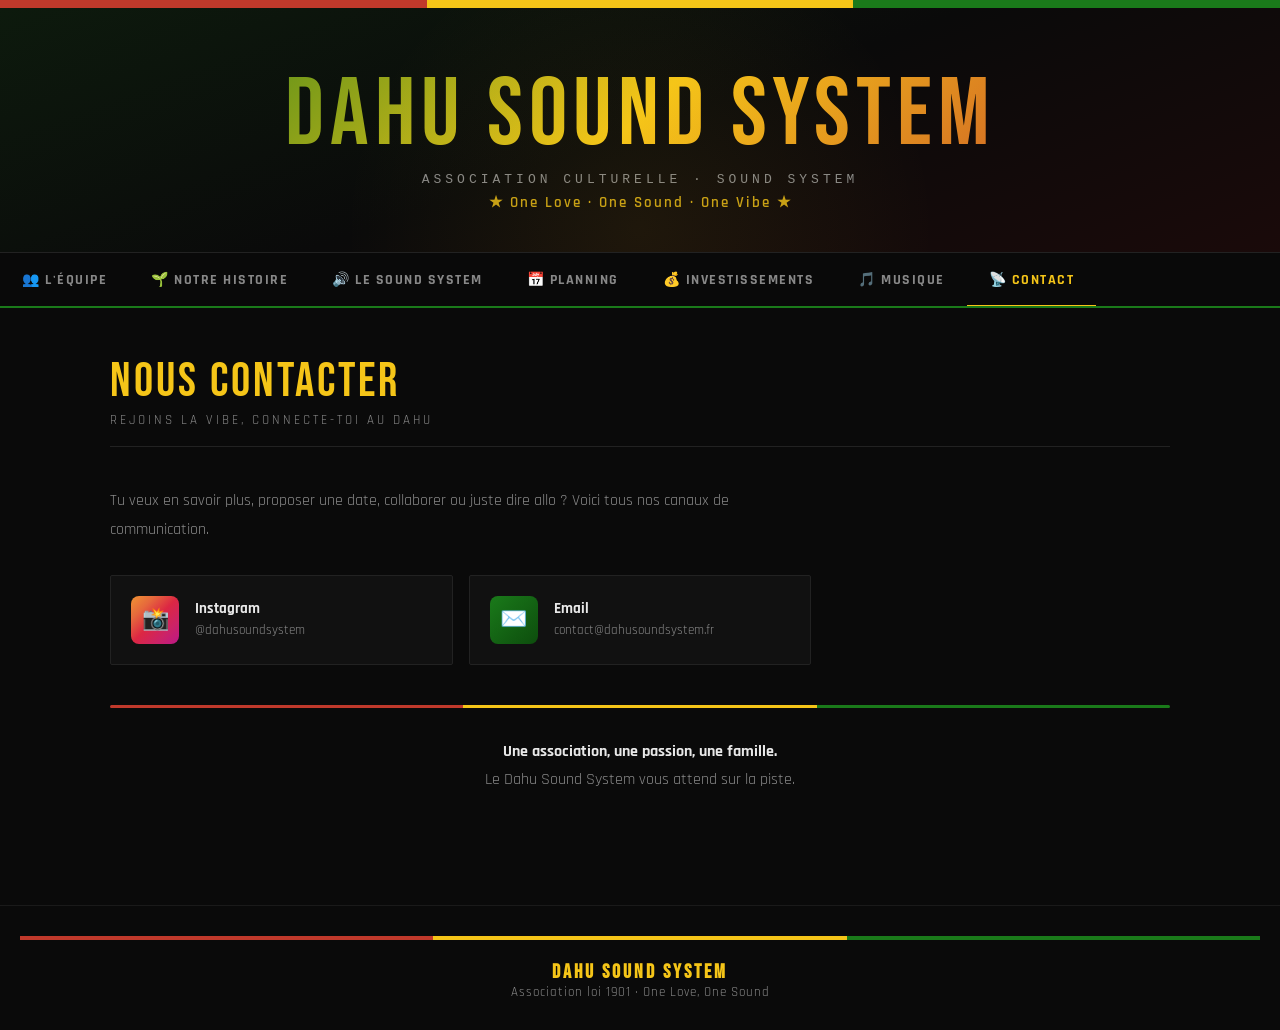
==== contact.html @ 0becaf63 "restructuration du dev" ====
<!DOCTYPE html>
<html lang="fr">
<head>
<meta charset="UTF-8">
<meta name="viewport" content="width=device-width, initial-scale=1.0">
<title>Dahu Sound System — Contact</title>
<link rel="preconnect" href="https://fonts.googleapis.com">
<link rel="preconnect" href="https://fonts.gstatic.com" crossorigin>
<link href="https://fonts.googleapis.com/css2?family=Bebas+Neue&family=Rajdhani:wght@400;600;700&family=Ubuntu+Mono&display=swap" rel="stylesheet">
<link rel="stylesheet" href="css/style.css">
</head>
<body>

<!-- En-tete commun (banniere + hero + menu) injecte par js/layout.js -->
<div id="dahu-header"></div>
<script src="js/layout.js"></script>

<div class="content">
  <div class="section">
    <div class="section-title">Nous Contacter</div>
    <div class="section-subtitle">Rejoins la vibe, connecte-toi au Dahu</div>
    <p class="prose">Tu veux en savoir plus, proposer une date, collaborer ou juste dire allo ? Voici tous nos canaux de communication.</p>
    <div class="contact-grid">
      <a href="https://instagram.com/dahusoundsystem" target="_blank" class="contact-card">
        <div class="contact-icon" style="background:linear-gradient(135deg,#f09433,#e6683c,#dc2743,#cc2366,#bc1888);">📸</div>
        <div class="contact-info">
          <strong>Instagram</strong>
          <span>@dahusoundsystem</span>
        </div>
      </a>
      <a href="mailto:contact@dahusoundsystem.fr" class="contact-card">
        <div class="contact-icon" style="background:linear-gradient(135deg,var(--rasta-green),#0d4d0d);">✉️</div>
        <div class="contact-info">
          <strong>Email</strong>
          <span>contact@dahusoundsystem.fr</span>
        </div>
      </a>
    </div>
    <div class="rasta-divider" style="margin-top:40px;"><span class="r"></span><span class="y"></span><span class="g"></span></div>
    <p class="prose" style="text-align:center;margin-top:30px;max-width:100%;">
      <strong>Une association, une passion, une famille.</strong><br>
      Le Dahu Sound System vous attend sur la piste.
    </p>
  </div>
</div>

<!-- Pied de page commun injecte par js/layout.js -->
<footer id="dahu-footer"></footer>

<script src="js/script.js"></script>
</body>
</html>
---- css/style.css ----
/* ============================================================
   DAHU SOUND SYSTEM — Feuille de style partagée
   ============================================================ */

:root {
  --rasta-green: #1a7a1a;
  --rasta-yellow: #f5c518;
  --rasta-red: #c0392b;
  --dark-bg: #0a0a0a;
  --card-bg: #111111;
  --card-border: #222222;
  --text-main: #e8e8e8;
  --text-muted: #888888;
  --accent: #f5c518;
}

* { margin: 0; padding: 0; box-sizing: border-box; }

body {
  background: var(--dark-bg);
  color: var(--text-main);
  font-family: 'Rajdhani', sans-serif;
  font-size: 17px;
  min-height: 100vh;
}

/* ── RASTA BANNER ── */
.rasta-banner {
  display: flex;
  height: 8px;
  position: sticky;
  top: 0;
  z-index: 1000;
}
.rasta-banner span { flex: 1; }
.rasta-banner .r { background: var(--rasta-red); }
.rasta-banner .y { background: var(--rasta-yellow); }
.rasta-banner .g { background: var(--rasta-green); }

/* ── HERO ── */
.hero {
  position: relative;
  background: linear-gradient(160deg, #0d1a0d 0%, #0a0a0a 50%, #1a0a0a 100%);
  padding: 60px 20px 40px;
  text-align: center;
  overflow: hidden;
  border-bottom: 1px solid #222;
}
.hero::before {
  content: '';
  position: absolute;
  top: -80px; left: 50%; transform: translateX(-50%);
  width: 600px; height: 600px;
  background: radial-gradient(circle, rgba(245,197,24,0.07) 0%, transparent 70%);
  pointer-events: none;
}
.hero-logo {
  font-family: 'Bebas Neue', sans-serif;
  font-size: clamp(48px, 10vw, 96px);
  letter-spacing: 6px;
  line-height: 1;
  background: linear-gradient(135deg, var(--rasta-green) 0%, var(--rasta-yellow) 50%, var(--rasta-red) 100%);
  -webkit-background-clip: text;
  -webkit-text-fill-color: transparent;
  background-clip: text;
  margin-bottom: 8px;
}
.hero-logo a { text-decoration: none; color: inherit; }
.hero-sub {
  font-family: 'Ubuntu Mono', monospace;
  color: var(--text-muted);
  letter-spacing: 4px;
  font-size: 13px;
  text-transform: uppercase;
  margin-bottom: 6px;
}
.hero-tagline {
  color: var(--rasta-yellow);
  font-size: 15px;
  font-weight: 600;
  letter-spacing: 2px;
  opacity: 0.8;
}

/* ── NAV ── */
.nav-wrapper {
  background: rgba(10,10,10,0.97);
  border-bottom: 2px solid var(--rasta-green);
  position: sticky;
  top: 8px;
  z-index: 999;
  overflow-x: auto;
  white-space: nowrap;
}
.nav {
  display: inline-flex;
  min-width: 100%;
}
.nav-btn {
  background: none;
  border: none;
  color: var(--text-muted);
  font-family: 'Rajdhani', sans-serif;
  font-size: 14px;
  font-weight: 700;
  letter-spacing: 1.5px;
  text-transform: uppercase;
  padding: 16px 22px;
  cursor: pointer;
  transition: all 0.2s;
  border-bottom: 3px solid transparent;
  position: relative;
  top: 2px;
  flex-shrink: 0;
  text-decoration: none;
  display: inline-block;
}
.nav-btn:hover { color: var(--rasta-yellow); }
.nav-btn.active {
  color: var(--rasta-yellow);
  border-bottom-color: var(--rasta-yellow);
}

/* ── CONTENT ── */
.content {
  max-width: 1100px;
  margin: 0 auto;
  padding: 50px 20px 80px;
}

/* Animation d'apparition de la page */
.section { animation: fadeIn 0.35s ease; }

@keyframes fadeIn {
  from { opacity: 0; transform: translateY(12px); }
  to   { opacity: 1; transform: translateY(0); }
}

/* ── TYPOGRAPHY ── */
.section-title {
  font-family: 'Bebas Neue', sans-serif;
  font-size: 48px;
  letter-spacing: 3px;
  color: var(--rasta-yellow);
  margin-bottom: 6px;
  line-height: 1;
}
.section-subtitle {
  color: var(--text-muted);
  font-size: 13px;
  letter-spacing: 3px;
  text-transform: uppercase;
  margin-bottom: 40px;
  padding-bottom: 18px;
  border-bottom: 1px solid #222;
}

/* ── CARDS ── */
.cards-grid {
  display: grid;
  grid-template-columns: repeat(auto-fill, minmax(220px, 1fr));
  gap: 20px;
  margin-top: 30px;
}
.card {
  background: var(--card-bg);
  border: 1px solid var(--card-border);
  border-top: 3px solid var(--rasta-green);
  padding: 24px 20px;
  border-radius: 2px;
  transition: border-top-color 0.2s, transform 0.2s;
}
.card:hover { border-top-color: var(--rasta-yellow); transform: translateY(-3px); }
.card-role {
  font-size: 11px;
  letter-spacing: 2px;
  text-transform: uppercase;
  color: var(--rasta-green);
  margin-bottom: 8px;
  font-weight: 700;
}
.card-name {
  font-family: 'Bebas Neue', sans-serif;
  font-size: 26px;
  letter-spacing: 1px;
  margin-bottom: 8px;
}
.card-desc {
  color: var(--text-muted);
  font-size: 14px;
  line-height: 1.5;
}
.card-avatar {
  width: 60px; height: 60px;
  border-radius: 50%;
  background: linear-gradient(135deg, var(--rasta-green), var(--rasta-yellow));
  display: flex; align-items: center; justify-content: center;
  font-family: 'Bebas Neue', sans-serif;
  font-size: 26px;
  color: #000;
  margin-bottom: 16px;
}

/* ── TIMELINE ── */
.timeline { margin-top: 30px; }
.timeline-item {
  display: flex;
  gap: 24px;
  margin-bottom: 32px;
  position: relative;
}
.timeline-item::before {
  content: '';
  position: absolute;
  left: 49px; top: 40px;
  width: 2px; height: calc(100% + 32px);
  background: linear-gradient(to bottom, var(--rasta-green), transparent);
}
.timeline-item:last-child::before { display: none; }
.timeline-year {
  font-family: 'Bebas Neue', sans-serif;
  font-size: 20px;
  color: var(--rasta-yellow);
  min-width: 60px;
  padding-top: 4px;
  text-align: center;
}
.timeline-dot {
  width: 14px; height: 14px;
  border-radius: 50%;
  background: var(--rasta-green);
  margin-top: 8px;
  flex-shrink: 0;
  box-shadow: 0 0 10px rgba(26,122,26,0.5);
}
.timeline-text h3 {
  color: var(--text-main);
  font-size: 18px;
  font-weight: 700;
  margin-bottom: 4px;
}
.timeline-text p { color: var(--text-muted); font-size: 15px; line-height: 1.6; }
.timeline-text a { color: var(--rasta-yellow); }

/* ── SUB-TABS ── */
.sub-nav {
  display: flex;
  gap: 6px;
  margin-bottom: 30px;
  flex-wrap: wrap;
}
.sub-btn {
  background: #151515;
  border: 1px solid #333;
  color: var(--text-muted);
  font-family: 'Rajdhani', sans-serif;
  font-size: 13px;
  font-weight: 700;
  letter-spacing: 1px;
  text-transform: uppercase;
  padding: 8px 18px;
  cursor: pointer;
  transition: all 0.2s;
  border-radius: 2px;
}
.sub-btn:hover { color: var(--text-main); border-color: #555; }
.sub-btn.active {
  background: var(--rasta-green);
  border-color: var(--rasta-green);
  color: #fff;
}
.sub-section { display: none; }
.sub-section.active { display: block; animation: fadeIn 0.25s ease; }

/* ── PHOTO GRID ── */
.photo-grid {
  display: grid;
  grid-template-columns: repeat(auto-fill, minmax(240px, 1fr));
  gap: 12px;
  margin-top: 20px;
}
.photo-placeholder {
  aspect-ratio: 4/3;
  background: linear-gradient(135deg, #151515, #1a1a1a);
  border: 1px solid #252525;
  border-radius: 2px;
  display: flex;
  flex-direction: column;
  align-items: center;
  justify-content: center;
  color: #333;
  font-size: 13px;
  letter-spacing: 1px;
  text-transform: uppercase;
  gap: 8px;
  transition: border-color 0.2s;
}
.photo-placeholder:hover { border-color: var(--rasta-green); }
.photo-placeholder svg { opacity: 0.3; }

/* ── PLANNING TABLE ── */
.planning-table {
  width: 100%;
  border-collapse: collapse;
  margin-top: 20px;
}
.planning-table th {
  text-align: left;
  padding: 12px 16px;
  font-size: 11px;
  letter-spacing: 2px;
  text-transform: uppercase;
  color: var(--rasta-green);
  border-bottom: 2px solid #222;
  font-weight: 700;
}
.planning-table td {
  padding: 14px 16px;
  border-bottom: 1px solid #1a1a1a;
  font-size: 15px;
  vertical-align: middle;
}
.planning-table tr:hover td { background: #111; }
.badge {
  display: inline-block;
  padding: 3px 10px;
  border-radius: 20px;
  font-size: 11px;
  font-weight: 700;
  letter-spacing: 1px;
  text-transform: uppercase;
}
.badge-confirmed { background: rgba(26,122,26,0.2); color: var(--rasta-green); border: 1px solid var(--rasta-green); }
.badge-pending   { background: rgba(245,197,24,0.15); color: var(--rasta-yellow); border: 1px solid var(--rasta-yellow); }

/* ── BUDGET ── */
.budget-total {
  background: linear-gradient(135deg, #0d1a0d, #111);
  border: 1px solid var(--rasta-green);
  border-left: 5px solid var(--rasta-green);
  padding: 32px;
  margin-bottom: 30px;
  display: flex;
  align-items: center;
  gap: 30px;
  flex-wrap: wrap;
}
.budget-amount {
  font-family: 'Bebas Neue', sans-serif;
  font-size: 64px;
  color: var(--rasta-yellow);
  line-height: 1;
  letter-spacing: 2px;
}
.budget-label { color: var(--text-muted); font-size: 13px; letter-spacing: 2px; text-transform: uppercase; }
.budget-rows { margin-top: 20px; }
.budget-row {
  display: flex;
  justify-content: space-between;
  align-items: center;
  padding: 14px 0;
  border-bottom: 1px solid #1a1a1a;
}
.budget-row-name { color: var(--text-main); font-weight: 600; }
.budget-row-amount { color: var(--rasta-yellow); font-family: 'Ubuntu Mono', monospace; font-size: 15px; }
.budget-row-bar { height: 3px; background: #1a1a1a; margin-top: 6px; border-radius: 2px; overflow: hidden; }
.budget-row-fill { height: 100%; background: linear-gradient(90deg, var(--rasta-green), var(--rasta-yellow)); border-radius: 2px; }

/* ── MUSIC LINKS ── */
.music-links { display: flex; flex-direction: column; gap: 14px; margin-top: 20px; }
.music-link {
  display: flex;
  align-items: center;
  gap: 16px;
  background: var(--card-bg);
  border: 1px solid var(--card-border);
  padding: 18px 22px;
  text-decoration: none;
  color: var(--text-main);
  transition: border-color 0.2s, transform 0.2s;
  border-radius: 2px;
}
.music-link:hover { border-color: var(--rasta-yellow); transform: translateX(4px); }
.music-link-icon {
  width: 44px; height: 44px;
  border-radius: 50%;
  display: flex; align-items: center; justify-content: center;
  font-size: 20px;
  flex-shrink: 0;
}
.music-link-info strong { display: block; font-size: 16px; font-weight: 700; margin-bottom: 2px; }
.music-link-info span { color: var(--text-muted); font-size: 13px; }

/* ── CONTACT ── */
.contact-grid { display: grid; grid-template-columns: repeat(auto-fill, minmax(260px, 1fr)); gap: 16px; margin-top: 20px; }
.contact-card {
  display: flex;
  align-items: center;
  gap: 16px;
  background: var(--card-bg);
  border: 1px solid var(--card-border);
  padding: 20px;
  border-radius: 2px;
  text-decoration: none;
  color: var(--text-main);
  transition: all 0.2s;
}
.contact-card:hover { border-color: var(--rasta-yellow); transform: translateY(-2px); }
.contact-icon {
  width: 48px; height: 48px;
  border-radius: 8px;
  display: flex; align-items: center; justify-content: center;
  font-size: 22px;
  flex-shrink: 0;
}
.contact-info strong { display: block; font-size: 15px; font-weight: 700; }
.contact-info span { color: var(--text-muted); font-size: 13px; }

/* ── MATOS LINKS ── */
.matos-list { display: grid; grid-template-columns: repeat(auto-fill, minmax(300px, 1fr)); gap: 14px; margin-top: 20px; }
.matos-card {
  background: var(--card-bg);
  border: 1px solid var(--card-border);
  border-left: 4px solid var(--rasta-red);
  padding: 20px;
  border-radius: 2px;
  text-decoration: none;
  color: var(--text-main);
  display: block;
  transition: all 0.2s;
}
.matos-card:hover { border-left-color: var(--rasta-yellow); transform: translateX(4px); }
.matos-card strong { display: block; font-size: 16px; font-weight: 700; margin-bottom: 4px; }
.matos-card span { color: var(--text-muted); font-size: 13px; }

/* ── DESCRIPTION TEXT ── */
.prose {
  color: var(--text-muted);
  line-height: 1.8;
  font-size: 16px;
  max-width: 700px;
  margin-bottom: 30px;
}
.prose strong { color: var(--text-main); }
.prose ul { margin: 12px 0 0 20px; }
.prose li { margin-bottom: 6px; }

/* ── RASTA STRIPE DIVIDER ── */
.rasta-divider {
  display: flex;
  height: 3px;
  margin: 30px 0;
  border-radius: 2px;
  overflow: hidden;
}
.rasta-divider span { flex: 1; }
.rasta-divider .r { background: var(--rasta-red); }
.rasta-divider .y { background: var(--rasta-yellow); }
.rasta-divider .g { background: var(--rasta-green); }

/* ── FOOTER ── */
footer {
  text-align: center;
  padding: 30px 20px;
  border-top: 1px solid #1a1a1a;
  color: var(--text-muted);
  font-size: 13px;
  letter-spacing: 1px;
}
.footer-rasta { display: flex; height: 4px; margin-bottom: 20px; }
.footer-rasta span { flex: 1; }
.footer-rasta .r { background: var(--rasta-red); }
.footer-rasta .y { background: var(--rasta-yellow); }
.footer-rasta .g { background: var(--rasta-green); }

/* ── SCROLLBAR ── */
::-webkit-scrollbar { width: 6px; height: 6px; }
::-webkit-scrollbar-track { background: #0a0a0a; }
::-webkit-scrollbar-thumb { background: var(--rasta-green); border-radius: 3px; }

@media (max-width: 600px) {
  .nav-btn { padding: 14px 14px; font-size: 12px; }
  .budget-amount { font-size: 44px; }
  .section-title { font-size: 36px; }
}
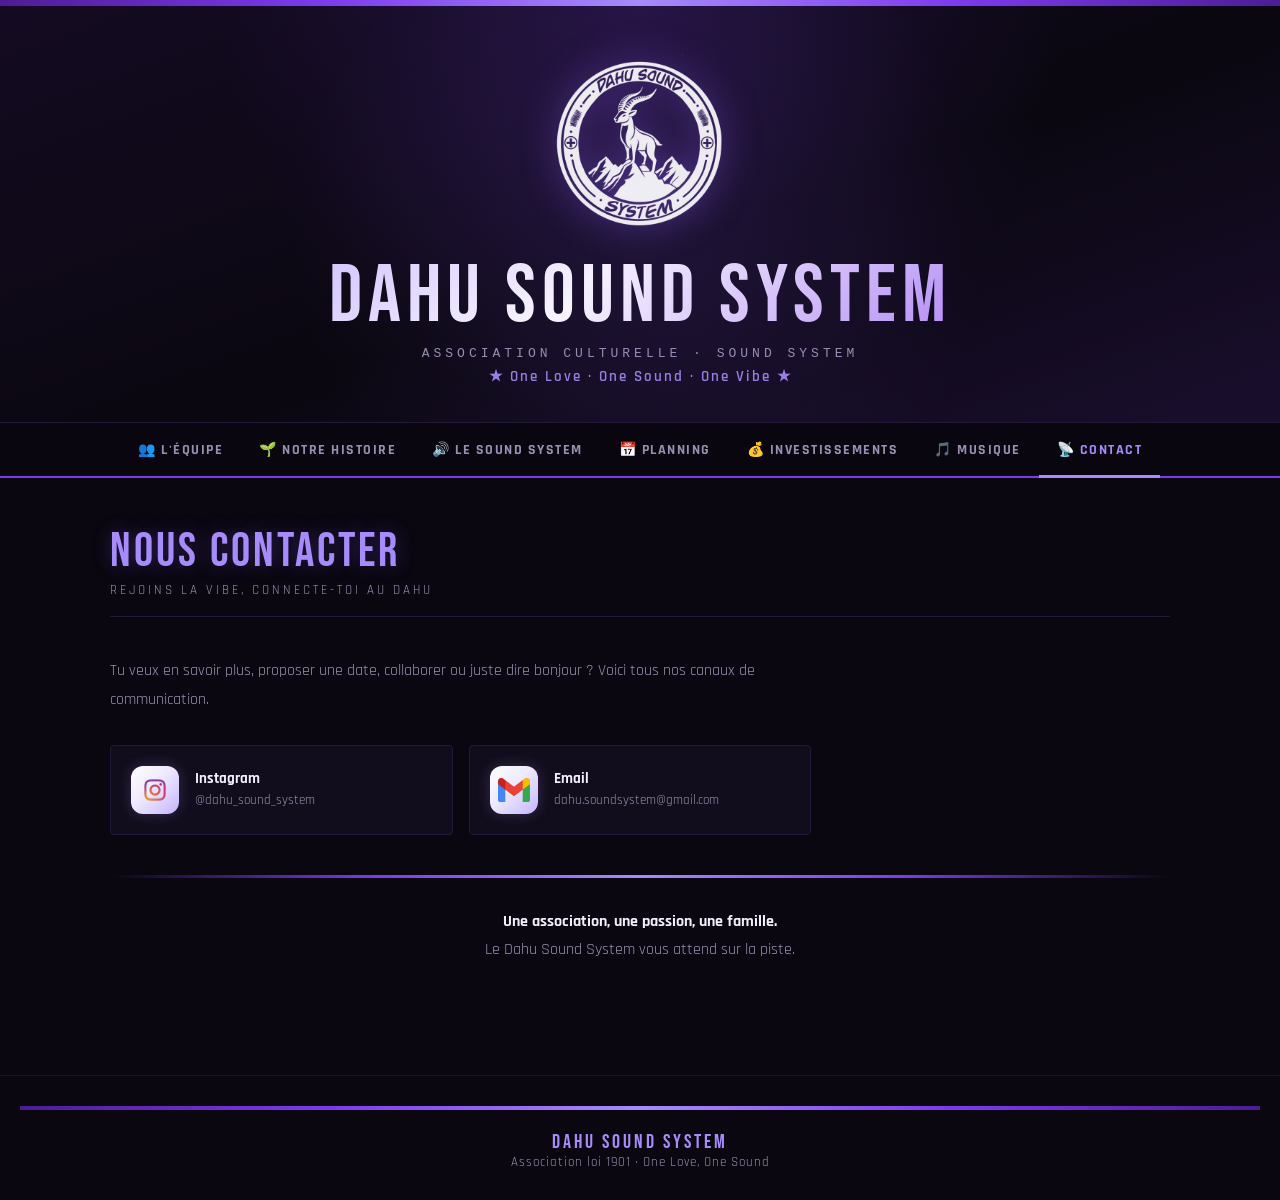
==== commit c504ab52: "Maj site" ====
--- a/contact.html
+++ b/contact.html
@@ -4,6 +4,7 @@
 <meta charset="UTF-8">
 <meta name="viewport" content="width=device-width, initial-scale=1.0">
 <title>Dahu Sound System — Contact</title>
+<link rel="icon" type="image/png" href="images/logo-dahu-white.png">
 <link rel="preconnect" href="https://fonts.googleapis.com">
 <link rel="preconnect" href="https://fonts.gstatic.com" crossorigin>
 <link href="https://fonts.googleapis.com/css2?family=Bebas+Neue&family=Rajdhani:wght@400;600;700&family=Ubuntu+Mono&display=swap" rel="stylesheet">
@@ -11,7 +12,7 @@
 </head>
 <body>
 
-<!-- En-tete commun (banniere + hero + menu) injecte par js/layout.js -->
+<!-- En-tete commun (banniere + logo + menu) injecte par js/layout.js -->
 <div id="dahu-header"></div>
 <script src="js/layout.js"></script>
 
@@ -19,24 +20,24 @@
   <div class="section">
     <div class="section-title">Nous Contacter</div>
     <div class="section-subtitle">Rejoins la vibe, connecte-toi au Dahu</div>
-    <p class="prose">Tu veux en savoir plus, proposer une date, collaborer ou juste dire allo ? Voici tous nos canaux de communication.</p>
+    <p class="prose">Tu veux en savoir plus, proposer une date, collaborer ou juste dire bonjour ? Voici tous nos canaux de communication.</p>
     <div class="contact-grid">
-      <a href="https://instagram.com/dahusoundsystem" target="_blank" class="contact-card">
-        <div class="contact-icon" style="background:linear-gradient(135deg,#f09433,#e6683c,#dc2743,#cc2366,#bc1888);">📸</div>
+      <a href="https://instagram.com/dahu_sound_system" target="_blank" class="contact-card">
+        <div class="contact-icon"><img src="images/instagram.png" alt="Instagram"></div>
         <div class="contact-info">
           <strong>Instagram</strong>
-          <span>@dahusoundsystem</span>
+          <span>@dahu_sound_system</span>
         </div>
       </a>
-      <a href="mailto:contact@dahusoundsystem.fr" class="contact-card">
-        <div class="contact-icon" style="background:linear-gradient(135deg,var(--rasta-green),#0d4d0d);">✉️</div>
+      <a href="mailto:dahu.soundsystem@gmail.com" class="contact-card">
+        <div class="contact-icon"><img src="images/gmail.png" alt="Gmail"></div>
         <div class="contact-info">
           <strong>Email</strong>
-          <span>contact@dahusoundsystem.fr</span>
+          <span>dahu.soundsystem@gmail.com</span>
         </div>
       </a>
     </div>
-    <div class="rasta-divider" style="margin-top:40px;"><span class="r"></span><span class="y"></span><span class="g"></span></div>
+    <div class="rasta-divider" style="margin-top:40px;"></div>
     <p class="prose" style="text-align:center;margin-top:30px;max-width:100%;">
       <strong>Une association, une passion, une famille.</strong><br>
       Le Dahu Sound System vous attend sur la piste.
--- a/css/style.css
+++ b/css/style.css
@@ -1,20 +1,27 @@
 /* ============================================================
    DAHU SOUND SYSTEM — Feuille de style partagée
+   Charte : Violet / Noir / Blanc (DA sound system néon)
    ============================================================ */
 
 :root {
-  --rasta-green: #1a7a1a;
-  --rasta-yellow: #f5c518;
-  --rasta-red: #c0392b;
-  --dark-bg: #0a0a0a;
-  --card-bg: #111111;
-  --card-border: #222222;
-  --text-main: #e8e8e8;
-  --text-muted: #888888;
-  --accent: #f5c518;
+  --violet:        #7c3aed;   /* violet principal */
+  --violet-light:  #a78bfa;   /* violet clair (accents, liens) */
+  --violet-glow:   #8b5cf6;   /* violet lumineux */
+  --violet-deep:   #4c1d95;   /* violet profond */
+  --link-blue:     #5eb3ff;   /* bleu clair pour les liens (lion'el...) */
+
+  --dark-bg:    #0a0710;      /* noir très légèrement violacé */
+  --card-bg:    #120d1c;
+  --card-border:#241a38;
+  --text-main:  #f2eefb;      /* blanc cassé */
+  --text-muted: #9a8fb0;      /* gris violacé */
+  --white:      #ffffff;
+  --accent:     var(--violet-light);
 }
 
 * { margin: 0; padding: 0; box-sizing: border-box; }
+
+html { scroll-behavior: smooth; }
 
 body {
   background: var(--dark-bg);
@@ -22,44 +29,59 @@
   font-family: 'Rajdhani', sans-serif;
   font-size: 17px;
   min-height: 100vh;
-}
-
-/* ── RASTA BANNER ── */
+  overflow-x: hidden;
+}
+
+img { max-width: 100%; display: block; }
+
+/* ── VIOLET BANNER ── */
 .rasta-banner {
   display: flex;
-  height: 8px;
+  height: 6px;
   position: sticky;
   top: 0;
   z-index: 1000;
-}
-.rasta-banner span { flex: 1; }
-.rasta-banner .r { background: var(--rasta-red); }
-.rasta-banner .y { background: var(--rasta-yellow); }
-.rasta-banner .g { background: var(--rasta-green); }
+  background: linear-gradient(90deg, var(--violet-deep), var(--violet), var(--violet-light), var(--violet), var(--violet-deep));
+}
+.rasta-banner span { display: none; }
 
 /* ── HERO ── */
 .hero {
   position: relative;
-  background: linear-gradient(160deg, #0d1a0d 0%, #0a0a0a 50%, #1a0a0a 100%);
-  padding: 60px 20px 40px;
+  background:
+    radial-gradient(circle at 50% 0%, rgba(124,58,237,0.18) 0%, transparent 55%),
+    linear-gradient(160deg, #140b22 0%, #0a0710 55%, #1a0e2e 100%);
+  padding: 48px 20px 36px;
   text-align: center;
   overflow: hidden;
-  border-bottom: 1px solid #222;
+  border-bottom: 1px solid var(--card-border);
 }
 .hero::before {
   content: '';
   position: absolute;
-  top: -80px; left: 50%; transform: translateX(-50%);
-  width: 600px; height: 600px;
-  background: radial-gradient(circle, rgba(245,197,24,0.07) 0%, transparent 70%);
+  top: -120px; left: 50%; transform: translateX(-50%);
+  width: 700px; height: 700px;
+  background: radial-gradient(circle, rgba(139,92,246,0.10) 0%, transparent 70%);
   pointer-events: none;
+}
+.hero-logo-img {
+  width: clamp(120px, 22vw, 180px);
+  height: auto;
+  margin: 0 auto 16px;
+  filter: drop-shadow(0 0 18px rgba(139,92,246,0.55));
+  transition: transform 0.3s ease, filter 0.3s ease;
+}
+.hero-logo-link { display: inline-block; }
+.hero-logo-link:hover .hero-logo-img {
+  transform: scale(1.04);
+  filter: drop-shadow(0 0 26px rgba(167,139,250,0.85));
 }
 .hero-logo {
   font-family: 'Bebas Neue', sans-serif;
-  font-size: clamp(48px, 10vw, 96px);
+  font-size: clamp(40px, 9vw, 82px);
   letter-spacing: 6px;
   line-height: 1;
-  background: linear-gradient(135deg, var(--rasta-green) 0%, var(--rasta-yellow) 50%, var(--rasta-red) 100%);
+  background: linear-gradient(135deg, var(--violet-light) 0%, var(--white) 45%, var(--violet) 100%);
   -webkit-background-clip: text;
   -webkit-text-fill-color: transparent;
   background-clip: text;
@@ -75,26 +97,35 @@
   margin-bottom: 6px;
 }
 .hero-tagline {
-  color: var(--rasta-yellow);
+  color: var(--violet-light);
   font-size: 15px;
   font-weight: 600;
   letter-spacing: 2px;
-  opacity: 0.8;
-}
-
-/* ── NAV ── */
+  opacity: 0.9;
+}
+
+/* ── NAV (desktop) ── */
 .nav-wrapper {
-  background: rgba(10,10,10,0.97);
-  border-bottom: 2px solid var(--rasta-green);
+  background: rgba(10,7,16,0.97);
+  backdrop-filter: blur(6px);
+  border-bottom: 2px solid var(--violet);
   position: sticky;
-  top: 8px;
+  top: 6px;
   z-index: 999;
-  overflow-x: auto;
-  white-space: nowrap;
+}
+.nav-inner {
+  max-width: 1100px;
+  margin: 0 auto;
+  display: flex;
+  align-items: center;
+  justify-content: space-between;
+  position: relative;
 }
 .nav {
-  display: inline-flex;
-  min-width: 100%;
+  display: flex;
+  flex-wrap: wrap;
+  justify-content: center;
+  width: 100%;
 }
 .nav-btn {
   background: none;
@@ -105,20 +136,35 @@
   font-weight: 700;
   letter-spacing: 1.5px;
   text-transform: uppercase;
-  padding: 16px 22px;
+  padding: 16px 18px;
   cursor: pointer;
   transition: all 0.2s;
   border-bottom: 3px solid transparent;
   position: relative;
   top: 2px;
-  flex-shrink: 0;
   text-decoration: none;
   display: inline-block;
-}
-.nav-btn:hover { color: var(--rasta-yellow); }
+  white-space: nowrap;
+}
+.nav-btn:hover { color: var(--violet-light); }
 .nav-btn.active {
-  color: var(--rasta-yellow);
-  border-bottom-color: var(--rasta-yellow);
+  color: var(--violet-light);
+  border-bottom-color: var(--violet-light);
+}
+
+/* Burger (caché sur desktop) */
+.nav-burger {
+  display: none;
+  background: none;
+  border: 1px solid var(--violet);
+  color: var(--violet-light);
+  width: 44px; height: 40px;
+  border-radius: 6px;
+  cursor: pointer;
+  font-size: 20px;
+  align-items: center;
+  justify-content: center;
+  margin: 8px 16px;
 }
 
 /* ── CONTENT ── */
@@ -127,8 +173,6 @@
   margin: 0 auto;
   padding: 50px 20px 80px;
 }
-
-/* Animation d'apparition de la page */
 .section { animation: fadeIn 0.35s ease; }
 
 @keyframes fadeIn {
@@ -141,9 +185,10 @@
   font-family: 'Bebas Neue', sans-serif;
   font-size: 48px;
   letter-spacing: 3px;
-  color: var(--rasta-yellow);
+  color: var(--violet-light);
   margin-bottom: 6px;
   line-height: 1;
+  text-shadow: 0 0 20px rgba(139,92,246,0.3);
 }
 .section-subtitle {
   color: var(--text-muted);
@@ -152,30 +197,45 @@
   text-transform: uppercase;
   margin-bottom: 40px;
   padding-bottom: 18px;
-  border-bottom: 1px solid #222;
+  border-bottom: 1px solid var(--card-border);
+}
+
+/* Liens dans le texte (bleu clair) */
+.prose a, .timeline-text a, .link-blue {
+  color: var(--link-blue);
+  text-decoration: none;
+  border-bottom: 1px dotted var(--link-blue);
+}
+.prose a:hover, .timeline-text a:hover, .link-blue:hover {
+  color: #93cbff;
+  border-bottom-style: solid;
 }
 
 /* ── CARDS ── */
 .cards-grid {
   display: grid;
-  grid-template-columns: repeat(auto-fill, minmax(220px, 1fr));
+  grid-template-columns: repeat(3, 1fr);
   gap: 20px;
   margin-top: 30px;
 }
 .card {
   background: var(--card-bg);
   border: 1px solid var(--card-border);
-  border-top: 3px solid var(--rasta-green);
+  border-top: 3px solid var(--violet);
   padding: 24px 20px;
-  border-radius: 2px;
-  transition: border-top-color 0.2s, transform 0.2s;
-}
-.card:hover { border-top-color: var(--rasta-yellow); transform: translateY(-3px); }
+  border-radius: 4px;
+  transition: border-top-color 0.2s, transform 0.2s, box-shadow 0.2s;
+}
+.card:hover {
+  border-top-color: var(--violet-light);
+  transform: translateY(-3px);
+  box-shadow: 0 8px 30px rgba(124,58,237,0.18);
+}
 .card-role {
   font-size: 11px;
   letter-spacing: 2px;
   text-transform: uppercase;
-  color: var(--rasta-green);
+  color: var(--violet-light);
   margin-bottom: 8px;
   font-weight: 700;
 }
@@ -184,6 +244,7 @@
   font-size: 26px;
   letter-spacing: 1px;
   margin-bottom: 8px;
+  color: var(--white);
 }
 .card-desc {
   color: var(--text-muted);
@@ -193,12 +254,13 @@
 .card-avatar {
   width: 60px; height: 60px;
   border-radius: 50%;
-  background: linear-gradient(135deg, var(--rasta-green), var(--rasta-yellow));
+  background: linear-gradient(135deg, var(--violet-deep), var(--violet-light));
   display: flex; align-items: center; justify-content: center;
   font-family: 'Bebas Neue', sans-serif;
   font-size: 26px;
-  color: #000;
+  color: #fff;
   margin-bottom: 16px;
+  box-shadow: 0 0 16px rgba(124,58,237,0.4);
 }
 
 /* ── TIMELINE ── */
@@ -214,13 +276,13 @@
   position: absolute;
   left: 49px; top: 40px;
   width: 2px; height: calc(100% + 32px);
-  background: linear-gradient(to bottom, var(--rasta-green), transparent);
+  background: linear-gradient(to bottom, var(--violet), transparent);
 }
 .timeline-item:last-child::before { display: none; }
 .timeline-year {
   font-family: 'Bebas Neue', sans-serif;
   font-size: 20px;
-  color: var(--rasta-yellow);
+  color: var(--violet-light);
   min-width: 60px;
   padding-top: 4px;
   text-align: center;
@@ -228,19 +290,18 @@
 .timeline-dot {
   width: 14px; height: 14px;
   border-radius: 50%;
-  background: var(--rasta-green);
+  background: var(--violet);
   margin-top: 8px;
   flex-shrink: 0;
-  box-shadow: 0 0 10px rgba(26,122,26,0.5);
+  box-shadow: 0 0 12px rgba(139,92,246,0.7);
 }
 .timeline-text h3 {
-  color: var(--text-main);
+  color: var(--white);
   font-size: 18px;
   font-weight: 700;
   margin-bottom: 4px;
 }
 .timeline-text p { color: var(--text-muted); font-size: 15px; line-height: 1.6; }
-.timeline-text a { color: var(--rasta-yellow); }
 
 /* ── SUB-TABS ── */
 .sub-nav {
@@ -250,8 +311,8 @@
   flex-wrap: wrap;
 }
 .sub-btn {
-  background: #151515;
-  border: 1px solid #333;
+  background: #18112a;
+  border: 1px solid #2e2148;
   color: var(--text-muted);
   font-family: 'Rajdhani', sans-serif;
   font-size: 13px;
@@ -261,13 +322,14 @@
   padding: 8px 18px;
   cursor: pointer;
   transition: all 0.2s;
-  border-radius: 2px;
-}
-.sub-btn:hover { color: var(--text-main); border-color: #555; }
+  border-radius: 4px;
+}
+.sub-btn:hover { color: var(--text-main); border-color: var(--violet); }
 .sub-btn.active {
-  background: var(--rasta-green);
-  border-color: var(--rasta-green);
+  background: var(--violet);
+  border-color: var(--violet);
   color: #fff;
+  box-shadow: 0 0 14px rgba(124,58,237,0.45);
 }
 .sub-section { display: none; }
 .sub-section.active { display: block; animation: fadeIn 0.25s ease; }
@@ -276,27 +338,68 @@
 .photo-grid {
   display: grid;
   grid-template-columns: repeat(auto-fill, minmax(240px, 1fr));
-  gap: 12px;
+  gap: 14px;
   margin-top: 20px;
 }
+.photo-item {
+  aspect-ratio: 3/4;
+  border-radius: 4px;
+  overflow: hidden;
+  border: 1px solid var(--card-border);
+  position: relative;
+  cursor: pointer;
+  transition: border-color 0.2s, transform 0.2s, box-shadow 0.2s;
+}
+.photo-item img {
+  width: 100%; height: 100%;
+  object-fit: cover;
+  transition: transform 0.4s ease;
+}
+.photo-item:hover {
+  border-color: var(--violet-light);
+  box-shadow: 0 6px 26px rgba(124,58,237,0.3);
+}
+.photo-item:hover img { transform: scale(1.06); }
 .photo-placeholder {
-  aspect-ratio: 4/3;
-  background: linear-gradient(135deg, #151515, #1a1a1a);
-  border: 1px solid #252525;
-  border-radius: 2px;
+  aspect-ratio: 3/4;
+  background: linear-gradient(135deg, #160f24, #1c1430);
+  border: 1px solid var(--card-border);
+  border-radius: 4px;
   display: flex;
   flex-direction: column;
   align-items: center;
   justify-content: center;
-  color: #333;
+  color: #463860;
   font-size: 13px;
   letter-spacing: 1px;
   text-transform: uppercase;
   gap: 8px;
   transition: border-color 0.2s;
-}
-.photo-placeholder:hover { border-color: var(--rasta-green); }
-.photo-placeholder svg { opacity: 0.3; }
+  text-align: center;
+  padding: 10px;
+}
+.photo-placeholder:hover { border-color: var(--violet); }
+.photo-placeholder svg { opacity: 0.35; }
+
+/* Lightbox */
+.lightbox {
+  display: none;
+  position: fixed;
+  inset: 0;
+  background: rgba(5,3,10,0.94);
+  z-index: 2000;
+  align-items: center;
+  justify-content: center;
+  padding: 20px;
+  cursor: zoom-out;
+}
+.lightbox.open { display: flex; }
+.lightbox img {
+  max-width: 92vw;
+  max-height: 90vh;
+  border-radius: 6px;
+  box-shadow: 0 0 60px rgba(124,58,237,0.5);
+}
 
 /* ── PLANNING TABLE ── */
 .planning-table {
@@ -310,17 +413,17 @@
   font-size: 11px;
   letter-spacing: 2px;
   text-transform: uppercase;
-  color: var(--rasta-green);
-  border-bottom: 2px solid #222;
+  color: var(--violet-light);
+  border-bottom: 2px solid var(--card-border);
   font-weight: 700;
 }
 .planning-table td {
   padding: 14px 16px;
-  border-bottom: 1px solid #1a1a1a;
+  border-bottom: 1px solid #181024;
   font-size: 15px;
   vertical-align: middle;
 }
-.planning-table tr:hover td { background: #111; }
+.planning-table tr:hover td { background: #140d20; }
 .badge {
   display: inline-block;
   padding: 3px 10px;
@@ -330,27 +433,30 @@
   letter-spacing: 1px;
   text-transform: uppercase;
 }
-.badge-confirmed { background: rgba(26,122,26,0.2); color: var(--rasta-green); border: 1px solid var(--rasta-green); }
-.badge-pending   { background: rgba(245,197,24,0.15); color: var(--rasta-yellow); border: 1px solid var(--rasta-yellow); }
+.badge-confirmed { background: rgba(124,58,237,0.22); color: var(--violet-light); border: 1px solid var(--violet); }
+.badge-pending   { background: rgba(167,139,250,0.12); color: var(--violet-light); border: 1px solid var(--violet-light); }
 
 /* ── BUDGET ── */
 .budget-total {
-  background: linear-gradient(135deg, #0d1a0d, #111);
-  border: 1px solid var(--rasta-green);
-  border-left: 5px solid var(--rasta-green);
+  background: linear-gradient(135deg, #1a0f2e, #120d1c);
+  border: 1px solid var(--violet);
+  border-left: 5px solid var(--violet-light);
   padding: 32px;
   margin-bottom: 30px;
   display: flex;
   align-items: center;
   gap: 30px;
   flex-wrap: wrap;
+  border-radius: 4px;
+  box-shadow: 0 0 30px rgba(124,58,237,0.12);
 }
 .budget-amount {
   font-family: 'Bebas Neue', sans-serif;
   font-size: 64px;
-  color: var(--rasta-yellow);
+  color: var(--violet-light);
   line-height: 1;
   letter-spacing: 2px;
+  text-shadow: 0 0 24px rgba(139,92,246,0.4);
 }
 .budget-label { color: var(--text-muted); font-size: 13px; letter-spacing: 2px; text-transform: uppercase; }
 .budget-rows { margin-top: 20px; }
@@ -359,12 +465,14 @@
   justify-content: space-between;
   align-items: center;
   padding: 14px 0;
-  border-bottom: 1px solid #1a1a1a;
-}
+  border-bottom: 1px solid #181024;
+  gap: 16px;
+}
+.budget-row > div:first-child { flex: 1; min-width: 0; }
 .budget-row-name { color: var(--text-main); font-weight: 600; }
-.budget-row-amount { color: var(--rasta-yellow); font-family: 'Ubuntu Mono', monospace; font-size: 15px; }
-.budget-row-bar { height: 3px; background: #1a1a1a; margin-top: 6px; border-radius: 2px; overflow: hidden; }
-.budget-row-fill { height: 100%; background: linear-gradient(90deg, var(--rasta-green), var(--rasta-yellow)); border-radius: 2px; }
+.budget-row-amount { color: var(--violet-light); font-family: 'Ubuntu Mono', monospace; font-size: 15px; white-space: nowrap; }
+.budget-row-bar { height: 4px; background: #1c1430; margin-top: 6px; border-radius: 2px; overflow: hidden; }
+.budget-row-fill { height: 100%; background: linear-gradient(90deg, var(--violet-deep), var(--violet-light)); border-radius: 2px; }
 
 /* ── MUSIC LINKS ── */
 .music-links { display: flex; flex-direction: column; gap: 14px; margin-top: 20px; }
@@ -378,9 +486,9 @@
   text-decoration: none;
   color: var(--text-main);
   transition: border-color 0.2s, transform 0.2s;
-  border-radius: 2px;
-}
-.music-link:hover { border-color: var(--rasta-yellow); transform: translateX(4px); }
+  border-radius: 4px;
+}
+.music-link:hover { border-color: var(--violet-light); transform: translateX(4px); }
 .music-link-icon {
   width: 44px; height: 44px;
   border-radius: 50%;
@@ -400,19 +508,28 @@
   background: var(--card-bg);
   border: 1px solid var(--card-border);
   padding: 20px;
-  border-radius: 2px;
+  border-radius: 4px;
   text-decoration: none;
   color: var(--text-main);
   transition: all 0.2s;
 }
-.contact-card:hover { border-color: var(--rasta-yellow); transform: translateY(-2px); }
+.contact-card:hover {
+  border-color: var(--violet-light);
+  transform: translateY(-2px);
+  box-shadow: 0 6px 24px rgba(124,58,237,0.2);
+}
 .contact-icon {
   width: 48px; height: 48px;
-  border-radius: 8px;
+  border-radius: 12px;
   display: flex; align-items: center; justify-content: center;
-  font-size: 22px;
   flex-shrink: 0;
-}
+  overflow: hidden;
+  padding: 8px;
+  background: linear-gradient(135deg, #ffffff 0%, #ede9fe 45%, #c4b5fd 100%);
+  box-shadow: 0 0 14px rgba(167,139,250,0.25);
+}
+.contact-icon svg { width: 26px; height: 26px; }
+.contact-icon img { width: 100%; height: 100%; object-fit: contain; }
 .contact-info strong { display: block; font-size: 15px; font-weight: 700; }
 .contact-info span { color: var(--text-muted); font-size: 13px; }
 
@@ -421,65 +538,139 @@
 .matos-card {
   background: var(--card-bg);
   border: 1px solid var(--card-border);
-  border-left: 4px solid var(--rasta-red);
+  border-left: 4px solid var(--violet);
   padding: 20px;
-  border-radius: 2px;
+  border-radius: 4px;
   text-decoration: none;
   color: var(--text-main);
   display: block;
   transition: all 0.2s;
 }
-.matos-card:hover { border-left-color: var(--rasta-yellow); transform: translateX(4px); }
+.matos-card:hover { border-left-color: var(--violet-light); transform: translateX(4px); }
 .matos-card strong { display: block; font-size: 16px; font-weight: 700; margin-bottom: 4px; }
 .matos-card span { color: var(--text-muted); font-size: 13px; }
+
+/* Encart d'avertissement */
+.warning-box {
+  background: rgba(124,58,237,0.08);
+  border: 1px solid var(--violet);
+  border-left: 4px solid var(--violet-light);
+  border-radius: 4px;
+  padding: 16px 20px;
+  margin-bottom: 24px;
+  color: var(--text-main);
+  font-size: 15px;
+  line-height: 1.6;
+}
+.warning-box strong { color: var(--violet-light); }
 
 /* ── DESCRIPTION TEXT ── */
 .prose {
   color: var(--text-muted);
   line-height: 1.8;
   font-size: 16px;
-  max-width: 700px;
+  max-width: 720px;
   margin-bottom: 30px;
 }
 .prose strong { color: var(--text-main); }
 .prose ul { margin: 12px 0 0 20px; }
 .prose li { margin-bottom: 6px; }
 
-/* ── RASTA STRIPE DIVIDER ── */
+/* ── VIOLET DIVIDER ── */
 .rasta-divider {
-  display: flex;
   height: 3px;
   margin: 30px 0;
   border-radius: 2px;
-  overflow: hidden;
-}
-.rasta-divider span { flex: 1; }
-.rasta-divider .r { background: var(--rasta-red); }
-.rasta-divider .y { background: var(--rasta-yellow); }
-.rasta-divider .g { background: var(--rasta-green); }
+  background: linear-gradient(90deg, transparent, var(--violet), var(--violet-light), var(--violet), transparent);
+}
+.rasta-divider span { display: none; }
 
 /* ── FOOTER ── */
 footer {
   text-align: center;
   padding: 30px 20px;
-  border-top: 1px solid #1a1a1a;
+  border-top: 1px solid #181024;
   color: var(--text-muted);
   font-size: 13px;
   letter-spacing: 1px;
 }
-.footer-rasta { display: flex; height: 4px; margin-bottom: 20px; }
-.footer-rasta span { flex: 1; }
-.footer-rasta .r { background: var(--rasta-red); }
-.footer-rasta .y { background: var(--rasta-yellow); }
-.footer-rasta .g { background: var(--rasta-green); }
+.footer-rasta {
+  height: 4px;
+  margin-bottom: 20px;
+  background: linear-gradient(90deg, var(--violet-deep), var(--violet), var(--violet-light), var(--violet), var(--violet-deep));
+}
+.footer-rasta span { display: none; }
+.footer-logo {
+  color: var(--violet-light);
+  font-family: 'Bebas Neue', sans-serif;
+  font-size: 20px;
+  letter-spacing: 3px;
+}
 
 /* ── SCROLLBAR ── */
-::-webkit-scrollbar { width: 6px; height: 6px; }
-::-webkit-scrollbar-track { background: #0a0a0a; }
-::-webkit-scrollbar-thumb { background: var(--rasta-green); border-radius: 3px; }
-
-@media (max-width: 600px) {
-  .nav-btn { padding: 14px 14px; font-size: 12px; }
-  .budget-amount { font-size: 44px; }
+::-webkit-scrollbar { width: 8px; height: 8px; }
+::-webkit-scrollbar-track { background: #0a0710; }
+::-webkit-scrollbar-thumb { background: var(--violet); border-radius: 4px; }
+::-webkit-scrollbar-thumb:hover { background: var(--violet-light); }
+
+/* ============================================================
+   RESPONSIVE
+   ============================================================ */
+
+/* Tablette */
+@media (max-width: 900px) {
+  .content { padding: 40px 18px 70px; }
+  .section-title { font-size: 42px; }
+  .cards-grid { grid-template-columns: 1fr 1fr; }
+}
+
+/* Mobile : menu burger déroulant */
+@media (max-width: 760px) {
+  .nav-inner { justify-content: flex-end; }
+  .nav-burger { display: flex; }
+
+  .nav {
+    display: none;
+    position: absolute;
+    top: 100%;
+    left: 0;
+    right: 0;
+    flex-direction: column;
+    background: rgba(14,9,22,0.99);
+    border-top: 1px solid var(--violet);
+    border-bottom: 2px solid var(--violet);
+    padding: 6px 0;
+  }
+  .nav.open { display: flex; animation: fadeIn 0.2s ease; }
+  .nav-btn {
+    top: 0;
+    width: 100%;
+    text-align: left;
+    padding: 14px 22px;
+    border-bottom: 1px solid #181024;
+    border-left: 3px solid transparent;
+  }
+  .nav-btn.active {
+    border-bottom-color: #181024;
+    border-left-color: var(--violet-light);
+    background: rgba(124,58,237,0.1);
+  }
+
+  .hero { padding: 36px 16px 28px; }
+  .hero-logo-img { width: 120px; }
   .section-title { font-size: 36px; }
-}
+  .budget-amount { font-size: 46px; }
+  .budget-total { padding: 24px; }
+  .photo-grid { grid-template-columns: repeat(auto-fill, minmax(150px, 1fr)); gap: 10px; }
+  .cards-grid { grid-template-columns: 1fr 1fr; gap: 14px; }
+  .planning-table th, .planning-table td { padding: 10px 8px; font-size: 13px; }
+}
+
+/* Petit mobile */
+@media (max-width: 460px) {
+  body { font-size: 16px; }
+  .cards-grid { grid-template-columns: 1fr; }
+  .matos-list, .contact-grid { grid-template-columns: 1fr; }
+  .hero-logo { font-size: 34px; letter-spacing: 3px; }
+  .photo-grid { grid-template-columns: 1fr 1fr; }
+}
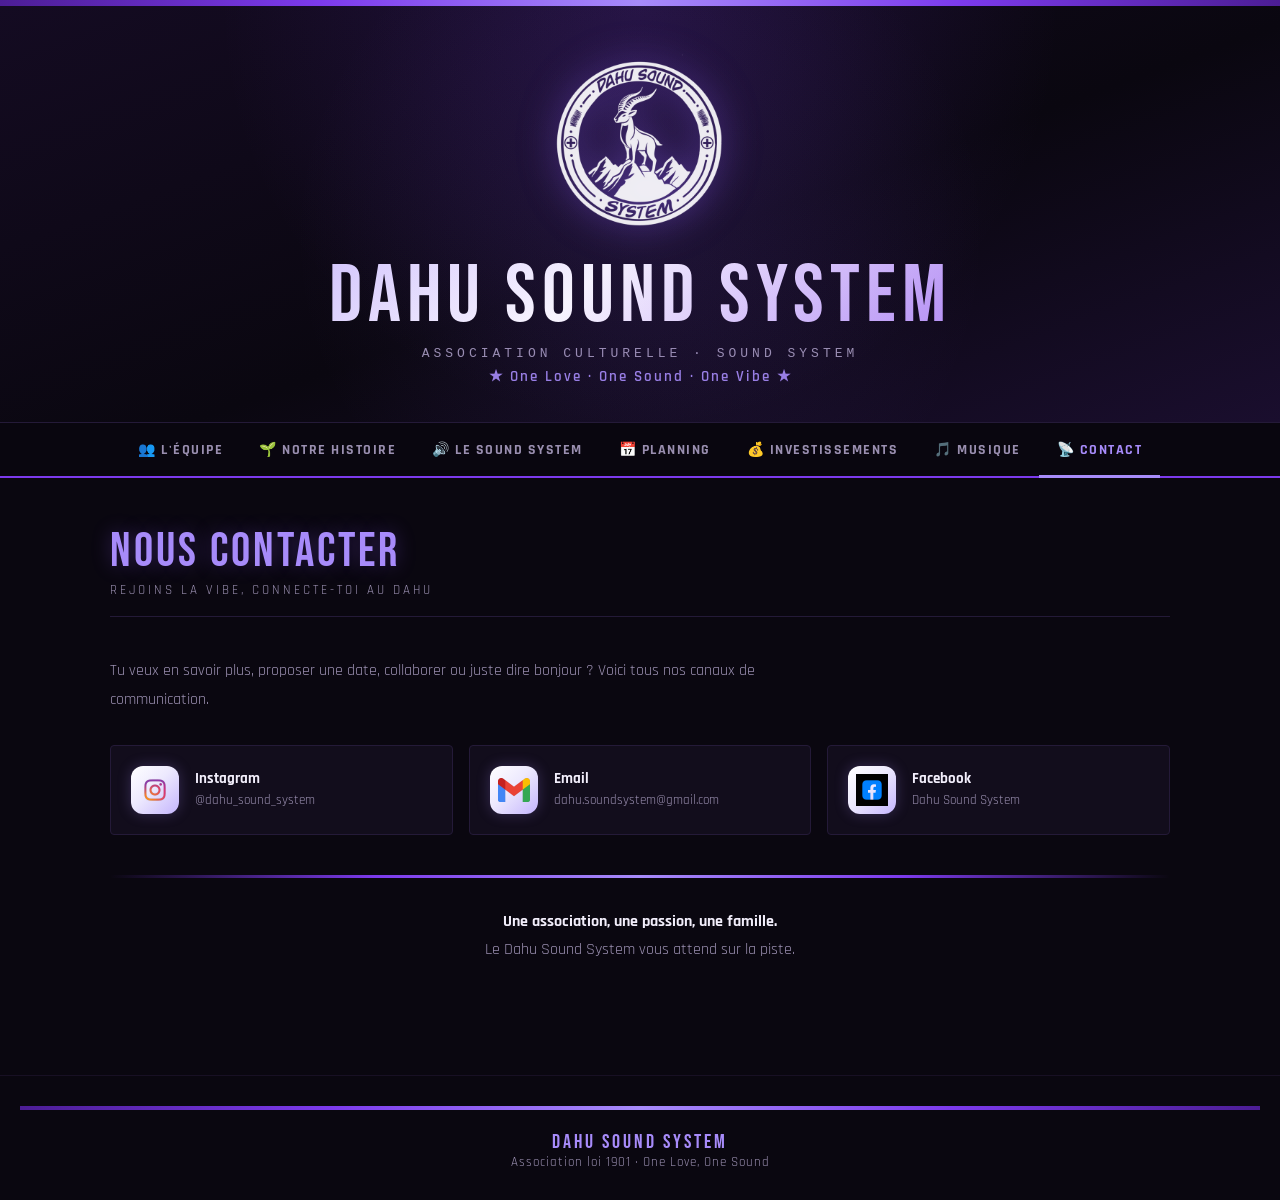
==== commit 0a62d487: "Add Facebook" ====
--- a/contact.html
+++ b/contact.html
@@ -36,6 +36,13 @@
           <span>dahu.soundsystem@gmail.com</span>
         </div>
       </a>
+      <a href="https://www.facebook.com" target="_blank" class="contact-card">
+        <div class="contact-icon"><img src="images/facebook.png" alt="Facebook"></div>
+        <div class="contact-info">
+          <strong>Facebook</strong>
+          <span>Dahu Sound System</span>
+        </div>
+      </a>
     </div>
     <div class="rasta-divider" style="margin-top:40px;"></div>
     <p class="prose" style="text-align:center;margin-top:30px;max-width:100%;">
--- a/css/style.css
+++ b/css/style.css
@@ -263,10 +263,88 @@
   box-shadow: 0 0 16px rgba(124,58,237,0.4);
 }
 
+/* ── CARTES MEMBRE (grille 2×2) ── */
+.team-grid {
+  display: grid;
+  grid-template-columns: 1fr 1fr;
+  gap: 22px;
+  margin-top: 30px;
+}
+.member-card {
+  background: linear-gradient(165deg, #160f24 0%, #110b1c 100%);
+  border: 1px solid var(--card-border);
+  border-radius: 12px;
+  padding: 30px 26px 28px;
+  text-align: center;
+  display: flex;
+  flex-direction: column;
+  align-items: center;
+  transition: border-color 0.2s, transform 0.2s, box-shadow 0.2s;
+}
+.member-card:hover {
+  border-color: var(--violet-light);
+  transform: translateY(-4px);
+  box-shadow: 0 12px 36px rgba(124,58,237,0.22);
+}
+.member-photo {
+  width: 130px;
+  height: 130px;
+  border-radius: 50%;
+  object-fit: cover;
+  border: 3px solid var(--violet);
+  background: #0e0a16;
+  margin-bottom: 18px;
+  box-shadow: 0 0 22px rgba(124,58,237,0.45);
+}
+.member-role {
+  font-size: 12px;
+  letter-spacing: 2px;
+  text-transform: uppercase;
+  color: var(--violet-light);
+  font-weight: 700;
+  margin-bottom: 4px;
+}
+.member-name {
+  font-family: 'Bebas Neue', sans-serif;
+  font-size: 30px;
+  letter-spacing: 1px;
+  color: #fff;
+  line-height: 1.05;
+  margin-bottom: 18px;
+}
+.member-divider {
+  width: 50px;
+  height: 3px;
+  border-radius: 2px;
+  background: linear-gradient(90deg, var(--violet), var(--violet-light));
+  margin: 0 auto 18px;
+}
+.member-missions {
+  display: flex;
+  flex-wrap: wrap;
+  gap: 8px;
+  justify-content: center;
+}
+.mission-tag {
+  display: inline-flex;
+  align-items: center;
+  gap: 5px;
+  background: rgba(124,58,237,0.12);
+  border: 1px solid var(--violet);
+  color: var(--text-main);
+  font-size: 12.5px;
+  font-weight: 600;
+  letter-spacing: 0.3px;
+  padding: 6px 12px;
+  border-radius: 20px;
+  line-height: 1.2;
+}
+
 /* ── TIMELINE ── */
 .timeline { margin-top: 30px; }
 .timeline-item {
   display: flex;
+  align-items: flex-start;
   gap: 24px;
   margin-bottom: 32px;
   position: relative;
@@ -274,27 +352,31 @@
 .timeline-item::before {
   content: '';
   position: absolute;
-  left: 49px; top: 40px;
+  left: 121px; top: 22px;
   width: 2px; height: calc(100% + 32px);
   background: linear-gradient(to bottom, var(--violet), transparent);
+  transform: translateX(-1px);
 }
 .timeline-item:last-child::before { display: none; }
 .timeline-year {
   font-family: 'Bebas Neue', sans-serif;
   font-size: 20px;
   color: var(--violet-light);
-  min-width: 60px;
-  padding-top: 4px;
-  text-align: center;
+  width: 90px;
+  flex-shrink: 0;
+  padding-top: 2px;
+  text-align: right;
+  white-space: nowrap;
 }
 .timeline-dot {
   width: 14px; height: 14px;
   border-radius: 50%;
   background: var(--violet);
-  margin-top: 8px;
+  margin-top: 6px;
   flex-shrink: 0;
   box-shadow: 0 0 12px rgba(139,92,246,0.7);
 }
+.timeline-text { flex: 1; min-width: 0; }
 .timeline-text h3 {
   color: var(--white);
   font-size: 18px;
@@ -435,6 +517,25 @@
 }
 .badge-confirmed { background: rgba(124,58,237,0.22); color: var(--violet-light); border: 1px solid var(--violet); }
 .badge-pending   { background: rgba(167,139,250,0.12); color: var(--violet-light); border: 1px solid var(--violet-light); }
+.badge-done      { background: rgba(94,179,255,0.12); color: var(--link-blue); border: 1px solid var(--link-blue); }
+
+/* Lien Instagram dans le tableau planning */
+.planning-insta {
+  display: inline-flex;
+  align-items: center;
+  justify-content: center;
+  width: 34px; height: 34px;
+  border-radius: 9px;
+  background: linear-gradient(135deg, #ffffff 0%, #ede9fe 45%, #c4b5fd 100%);
+  padding: 5px;
+  transition: transform 0.2s, box-shadow 0.2s;
+}
+.planning-insta:hover {
+  transform: scale(1.1);
+  box-shadow: 0 0 14px rgba(167,139,250,0.5);
+}
+.planning-insta img { width: 100%; height: 100%; object-fit: contain; }
+.planning-link-empty { color: #463860; font-size: 18px; }
 
 /* ── BUDGET ── */
 .budget-total {
@@ -564,6 +665,189 @@
 }
 .warning-box strong { color: var(--violet-light); }
 
+
+/* ── LISTE DE MATÉRIEL (4 colonnes) ── */
+.gear-grid {
+  display: grid;
+  grid-template-columns: repeat(4, 1fr);
+  gap: 16px;
+  margin-top: 24px;
+}
+.gear-block {
+  background: linear-gradient(160deg, #160f24 0%, #110b1c 100%);
+  border: 1px solid var(--card-border);
+  border-radius: 8px;
+  padding: 0;
+  overflow: hidden;
+  display: flex;
+  flex-direction: column;
+  transition: border-color 0.2s, transform 0.2s, box-shadow 0.2s;
+}
+.gear-block:hover {
+  border-color: var(--violet-light);
+  transform: translateY(-3px);
+  box-shadow: 0 8px 26px rgba(124,58,237,0.18);
+}
+.gear-block h3 {
+  font-family: 'Rajdhani', sans-serif;
+  font-weight: 700;
+  font-size: 15px;
+  letter-spacing: 0.5px;
+  color: #fff;
+  margin: 0;
+  padding: 14px 16px;
+  background: linear-gradient(135deg, var(--violet-deep), var(--violet));
+  display: flex;
+  align-items: center;
+  gap: 8px;
+  min-height: 52px;
+}
+.gear-list { list-style: none; padding: 8px 16px 16px; margin: 0; flex: 1; }
+.gear-list li {
+  display: flex;
+  align-items: baseline;
+  gap: 10px;
+  padding: 9px 0;
+  border-bottom: 1px solid #1c1430;
+  font-size: 14px;
+  line-height: 1.3;
+}
+.gear-list li:last-child { border-bottom: none; }
+.gear-qty {
+  font-family: 'Ubuntu Mono', monospace;
+  color: #fff;
+  font-weight: 700;
+  font-size: 13px;
+  flex-shrink: 0;
+  background: var(--violet);
+  border-radius: 4px;
+  padding: 1px 7px;
+}
+.gear-name { color: var(--text-main); }
+
+/* Câbles : bloc volontairement plus discret */
+.gear-block.gear-secondary { opacity: 0.75; }
+.gear-block.gear-secondary h3 {
+  background: #1c1430;
+  color: var(--text-muted);
+}
+.gear-block.gear-secondary .gear-list li { font-size: 12.5px; padding: 7px 0; }
+.gear-block.gear-secondary .gear-qty { background: #2e2148; color: var(--text-muted); }
+.gear-block.gear-secondary .gear-name { color: var(--text-muted); }
+
+/* ── PLANS TÉLÉCHARGEABLES (4 carrés identiques) ── */
+.plans-grid {
+  display: grid;
+  grid-template-columns: repeat(4, 1fr);
+  gap: 18px;
+  margin-top: 24px;
+}
+.plan-card {
+  background: var(--card-bg);
+  border: 1px solid var(--card-border);
+  border-radius: 10px;
+  overflow: hidden;
+  display: flex;
+  flex-direction: column;
+  transition: border-color 0.2s, transform 0.2s, box-shadow 0.2s;
+}
+.plan-card:hover {
+  border-color: var(--violet-light);
+  transform: translateY(-4px);
+  box-shadow: 0 10px 32px rgba(124,58,237,0.22);
+}
+/* Vignette carrée, image entièrement visible (contain) sur fond sombre */
+.plan-thumb {
+  display: block;
+  position: relative;
+  aspect-ratio: 1 / 1;
+  background: #0e0a16;
+  border-bottom: 1px solid var(--card-border);
+  cursor: zoom-in;
+  overflow: hidden;
+}
+.plan-thumb img {
+  width: 100%;
+  height: 100%;
+  object-fit: contain;
+  padding: 10px;
+  transition: transform 0.35s ease;
+}
+.plan-card:hover .plan-thumb img { transform: scale(1.04); }
+.plan-thumb::after {
+  content: '🔍';
+  position: absolute;
+  top: 8px; right: 8px;
+  background: rgba(10,7,16,0.75);
+  border: 1px solid var(--violet);
+  color: var(--violet-light);
+  font-size: 13px;
+  width: 30px; height: 30px;
+  display: flex; align-items: center; justify-content: center;
+  border-radius: 6px;
+  opacity: 0;
+  transition: opacity 0.2s;
+}
+.plan-thumb:hover::after { opacity: 1; }
+
+.plan-body {
+  padding: 14px 16px 16px;
+  display: flex;
+  flex-direction: column;
+  flex: 1;
+}
+.plan-title {
+  font-family: 'Bebas Neue', sans-serif;
+  font-size: 20px;
+  letter-spacing: 0.8px;
+  color: var(--violet-light);
+  line-height: 1.1;
+  margin-bottom: 8px;
+}
+.plan-sub {
+  color: var(--text-muted);
+  font-size: 11.5px;
+  line-height: 1.45;
+  margin-bottom: 14px;
+  flex: 1;
+}
+.plan-filename {
+  font-family: 'Ubuntu Mono', monospace;
+  font-size: 11px;
+  color: #6f6188;
+  word-break: break-word;
+  margin-bottom: 12px;
+  padding-left: 8px;
+  border-left: 2px solid var(--violet-deep);
+}
+.plan-actions { display: flex; flex-direction: column; gap: 8px; margin-top: auto; }
+.plan-btn {
+  display: flex;
+  align-items: center;
+  justify-content: center;
+  gap: 8px;
+  font-size: 13px;
+  font-weight: 700;
+  letter-spacing: 0.4px;
+  text-decoration: none;
+  padding: 9px 12px;
+  border-radius: 6px;
+  transition: all 0.2s;
+}
+.plan-btn svg { width: 18px; height: 18px; flex-shrink: 0; }
+.plan-btn-img {
+  color: var(--violet-light);
+  border: 1px solid var(--violet);
+  background: rgba(124,58,237,0.08);
+}
+.plan-btn-img:hover { background: rgba(124,58,237,0.2); }
+.plan-btn-pdf {
+  color: #fff;
+  background: #d6332b;
+  border: 1px solid #d6332b;
+}
+.plan-btn-pdf:hover { background: #e8443c; border-color: #e8443c; }
+
 /* ── DESCRIPTION TEXT ── */
 .prose {
   color: var(--text-muted);
@@ -622,6 +906,8 @@
   .content { padding: 40px 18px 70px; }
   .section-title { font-size: 42px; }
   .cards-grid { grid-template-columns: 1fr 1fr; }
+  .gear-grid { grid-template-columns: 1fr 1fr; }
+  .plans-grid { grid-template-columns: 1fr 1fr; }
 }
 
 /* Mobile : menu burger déroulant */
@@ -670,7 +956,10 @@
 @media (max-width: 460px) {
   body { font-size: 16px; }
   .cards-grid { grid-template-columns: 1fr; }
+  .team-grid { grid-template-columns: 1fr; }
   .matos-list, .contact-grid { grid-template-columns: 1fr; }
   .hero-logo { font-size: 34px; letter-spacing: 3px; }
   .photo-grid { grid-template-columns: 1fr 1fr; }
-}
+  .gear-grid { grid-template-columns: 1fr; }
+  .plans-grid { grid-template-columns: 1fr 1fr; }
+}
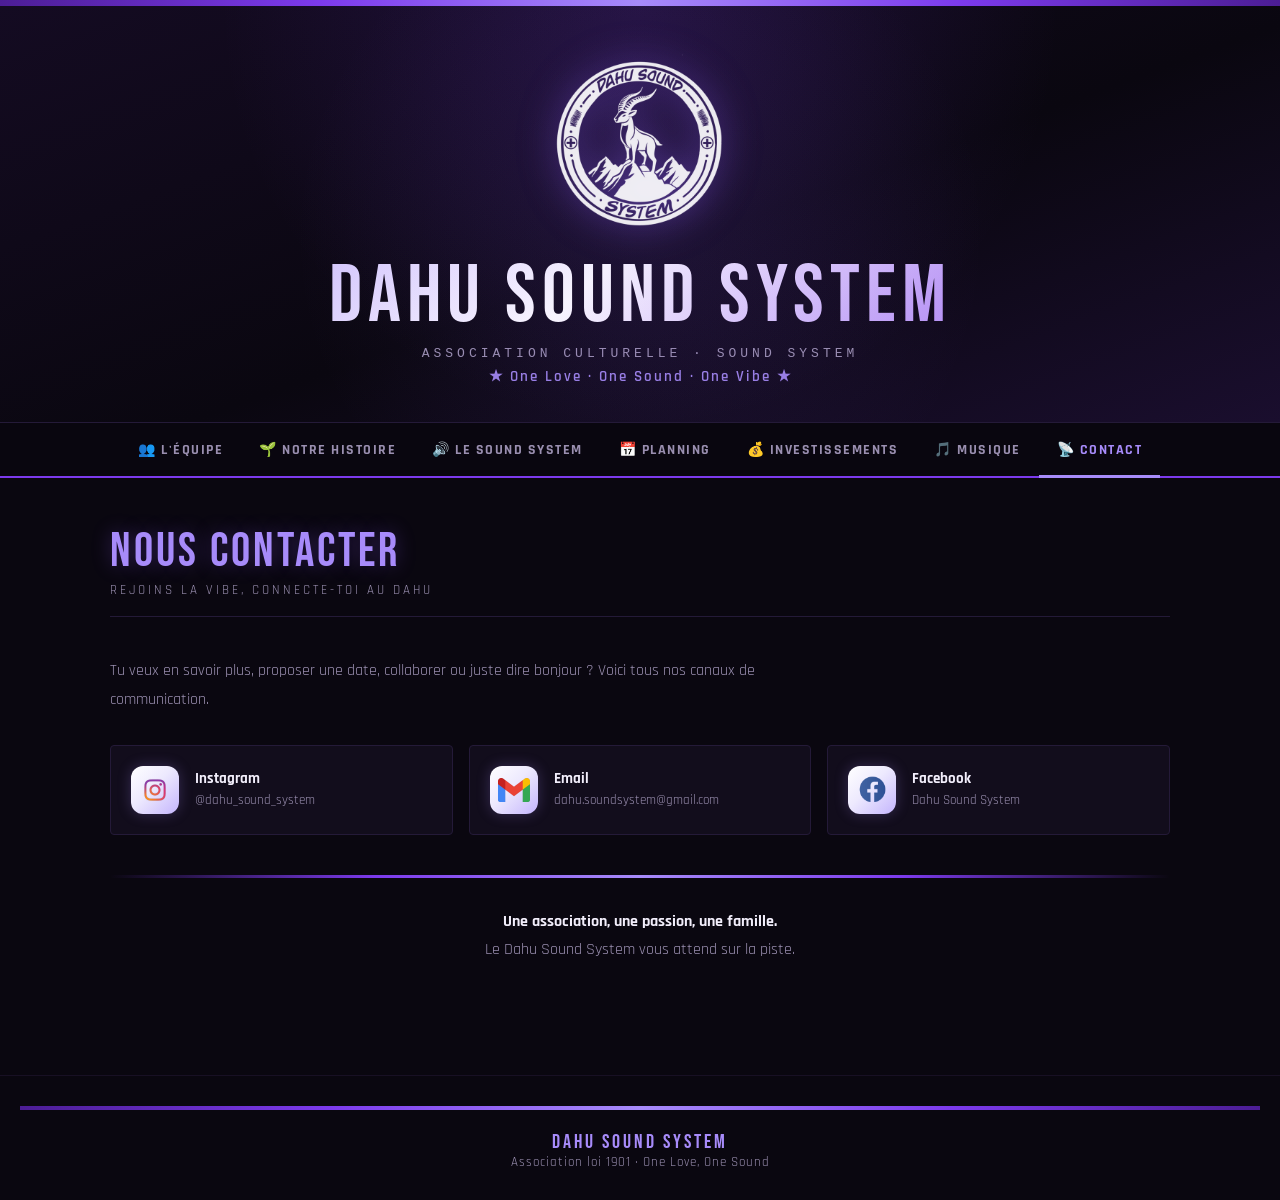
==== commit b3e3a5d8: "lien facebook" ====
--- a/contact.html
+++ b/contact.html
@@ -36,7 +36,7 @@
           <span>dahu.soundsystem@gmail.com</span>
         </div>
       </a>
-      <a href="https://www.facebook.com" target="_blank" class="contact-card">
+      <a href="https://www.facebook.com/profile.php?id=61570974239241&locale=fr_FR" target="_blank" class="contact-card">
         <div class="contact-icon"><img src="images/facebook.png" alt="Facebook"></div>
         <div class="contact-info">
           <strong>Facebook</strong>
--- a/css/style.css
+++ b/css/style.css
@@ -201,12 +201,12 @@
 }
 
 /* Liens dans le texte (bleu clair) */
-.prose a, .timeline-text a, .link-blue {
+.link-blue {
   color: var(--link-blue);
   text-decoration: none;
   border-bottom: 1px dotted var(--link-blue);
 }
-.prose a:hover, .timeline-text a:hover, .link-blue:hover {
+.link-blue:hover {
   color: #93cbff;
   border-bottom-style: solid;
 }
